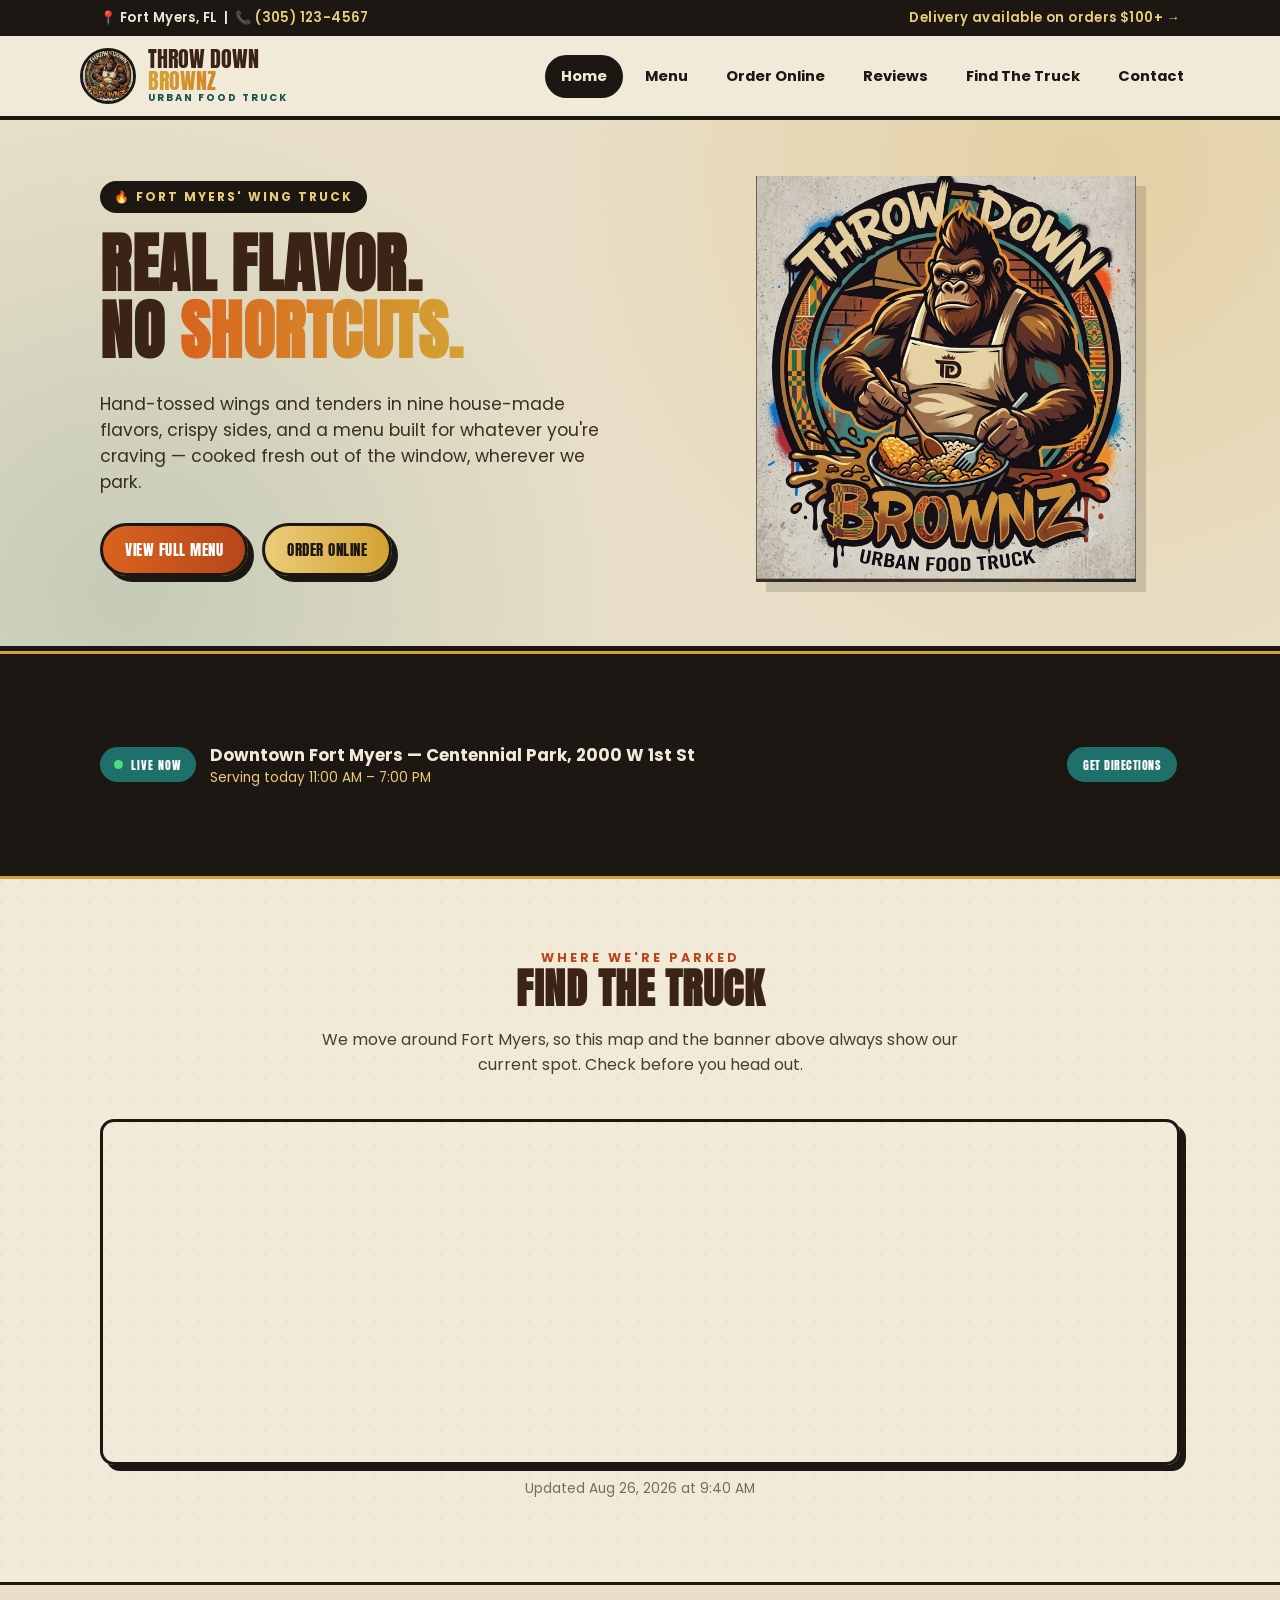
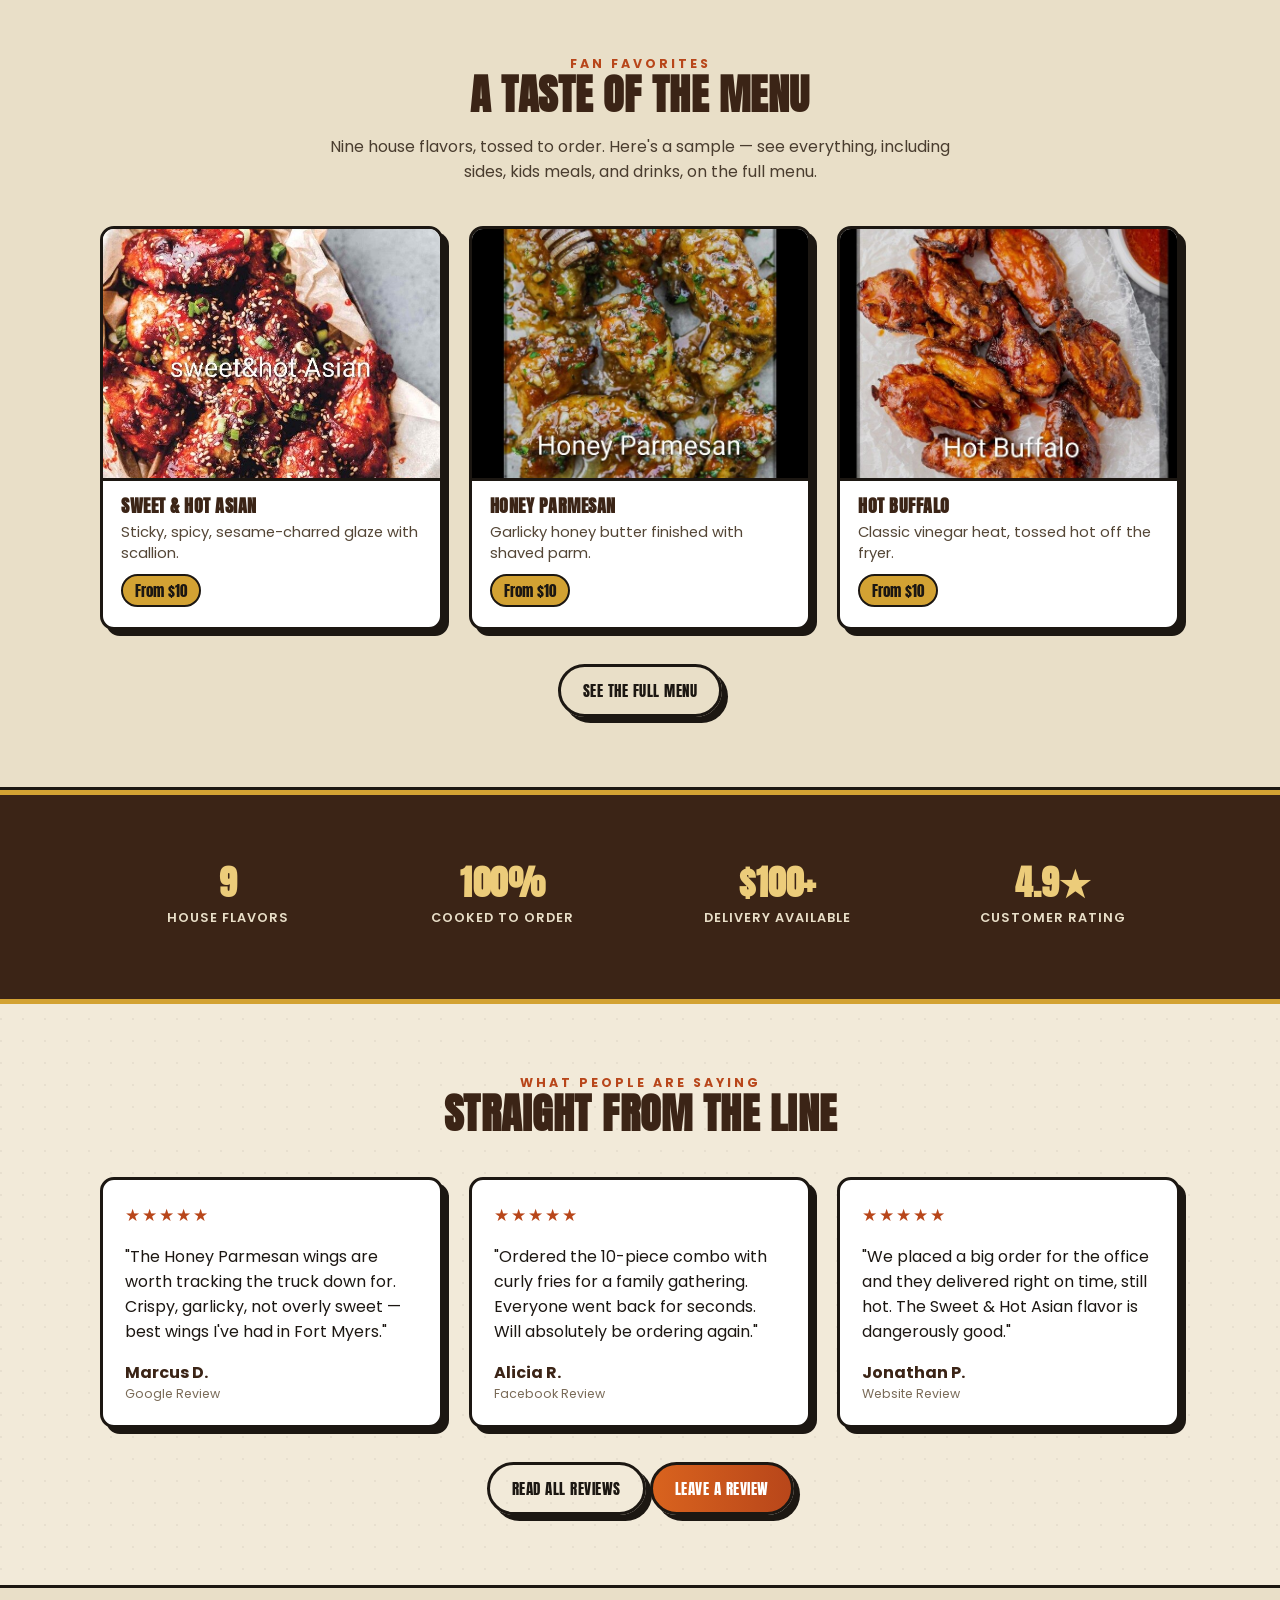
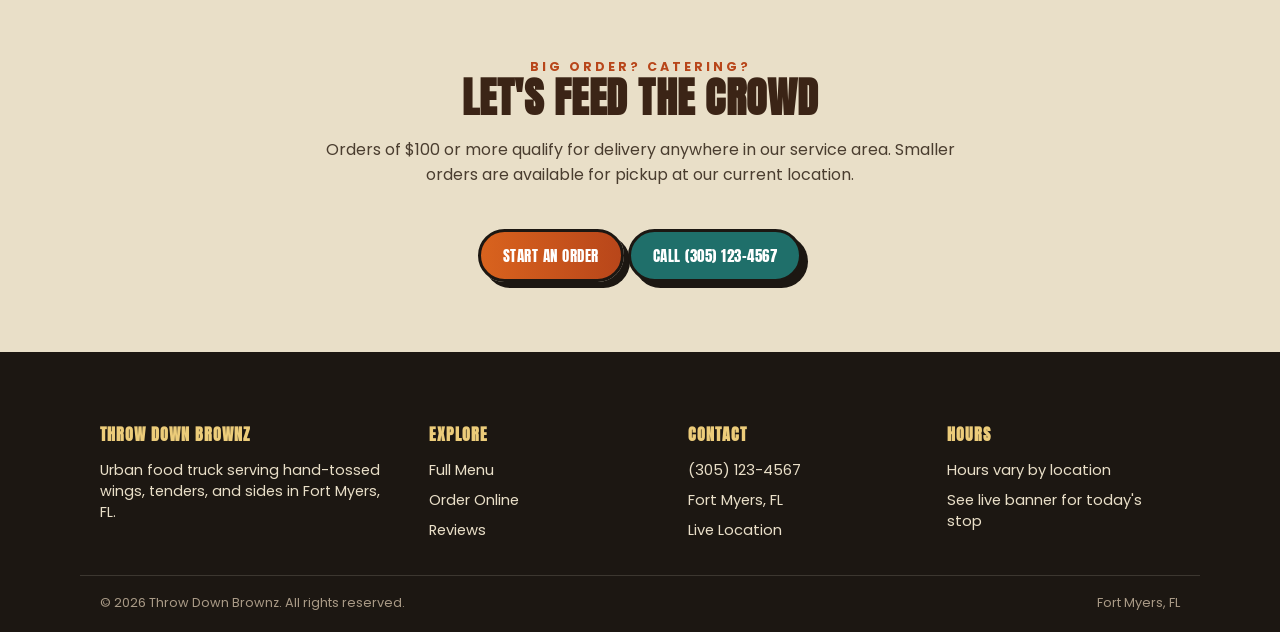
==== index.html @ 57ffd220 "Add files via upload" ====
<!DOCTYPE html>
<html lang="en">
<head>
<meta charset="UTF-8">
<meta name="viewport" content="width=device-width, initial-scale=1.0">
<title>Throw Down Brownz | Urban Food Truck — Fort Myers, FL</title>
<meta name="description" content="Throw Down Brownz is an urban food truck serving up wings, tenders, and sides in Fort Myers, FL. Check our live location, browse the menu, and place an order.">
<link rel="icon" href="logo.png">
<link rel="stylesheet" href="styles.css">
</head>
<body>

<div class="topbar">
  <div class="container">
    <span>📍 Fort Myers, FL &nbsp;|&nbsp; 📞 <a href="tel:3051234567">(305) 123-4567</a></span>
    <span><a href="order.html">Delivery available on orders $100+ →</a></span>
  </div>
</div>

<header class="site">
  <div class="container nav-wrap">
    <a href="index.html" class="brand">
      <img src="logo.png" alt="Throw Down Brownz logo">
      <div class="brand-text">
        <div class="t1">THROW DOWN</div>
        <div class="t2">BROWNZ</div>
        <div class="tagline">Urban Food Truck</div>
      </div>
    </a>
    <button class="nav-toggle" aria-label="Toggle menu">☰</button>
    <nav class="main-nav">
      <ul>
        <li><a href="index.html" class="active">Home</a></li>
        <li><a href="menu.html">Menu</a></li>
        <li><a href="order.html">Order Online</a></li>
        <li><a href="reviews.html">Reviews</a></li>
        <li><a href="index.html#location">Find The Truck</a></li>
        <li><a href="index.html#contact">Contact</a></li>
      </ul>
    </nav>
  </div>
</header>

<section class="hero">
  <div class="container hero-grid">
    <div>
      <span class="eyebrow">🔥 Fort Myers' Wing Truck</span>
      <h1>Real flavor.<br>No <span class="accent">shortcuts.</span></h1>
      <p class="lead">Hand-tossed wings and tenders in nine house-made flavors, crispy sides, and a menu built for whatever you're craving — cooked fresh out of the window, wherever we park.</p>
      <div class="hero-actions">
        <a href="menu.html" class="btn btn-primary">View Full Menu</a>
        <a href="order.html" class="btn btn-gold">Order Online</a>
      </div>
    </div>
    <div class="hero-art">
      <img src="logo.png" alt="Throw Down Brownz gorilla chef logo">
    </div>
  </div>
</section>

<section class="locate-bar" id="location">
  <div class="container">
    <div class="locate-left">
      <span class="locate-badge"><span class="dot"></span><span data-location-status>LIVE NOW</span></span>
      <div>
        <div id="current-location-text" data-location-address>Loading location…</div>
        <div id="current-hours-text" data-location-hours></div>
      </div>
    </div>
    <a class="btn btn-teal btn-sm" id="directions-link" href="#" target="_blank" rel="noopener">Get Directions</a>
  </div>
</section>

<section>
  <div class="container">
    <div class="section-head">
      <div class="kicker">Where We're Parked</div>
      <h2>Find the truck</h2>
      <p>We move around Fort Myers, so this map and the banner above always show our current spot. Check before you head out.</p>
    </div>
    <div class="map-frame">
      <iframe data-location-map loading="lazy" referrerpolicy="no-referrer-when-downgrade"></iframe>
    </div>
    <p class="center" style="margin-top:14px; color:#7a6b58; font-size:0.85rem;" data-location-updated></p>
  </div>
</section>

<section class="alt-bg">
  <div class="container">
    <div class="section-head">
      <div class="kicker">Fan Favorites</div>
      <h2>A taste of the menu</h2>
      <p>Nine house flavors, tossed to order. Here's a sample — see everything, including sides, kids meals, and drinks, on the full menu.</p>
    </div>
    <div class="grid cols-3">
      <div class="card">
        <div class="card-img"><img src="sweet-hot-asian.jpg" alt="Sweet and hot Asian glazed wings"></div>
        <div class="card-body">
          <h3>Sweet &amp; Hot Asian</h3>
          <p>Sticky, spicy, sesame-charred glaze with scallion.</p>
          <span class="price-tag">From $10</span>
        </div>
      </div>
      <div class="card">
        <div class="card-img"><img src="honey-parmesan.jpg" alt="Honey parmesan wings"></div>
        <div class="card-body">
          <h3>Honey Parmesan</h3>
          <p>Garlicky honey butter finished with shaved parm.</p>
          <span class="price-tag">From $10</span>
        </div>
      </div>
      <div class="card">
        <div class="card-img"><img src="hot-buffalo.jpg" alt="Hot buffalo wings"></div>
        <div class="card-body">
          <h3>Hot Buffalo</h3>
          <p>Classic vinegar heat, tossed hot off the fryer.</p>
          <span class="price-tag">From $10</span>
        </div>
      </div>
    </div>
    <div class="center" style="margin-top:34px;">
      <a href="menu.html" class="btn btn-outline">See The Full Menu</a>
    </div>
  </div>
</section>

<section class="stats-band">
  <div class="container stats">
    <div class="stat"><h3>9</h3><span>House Flavors</span></div>
    <div class="stat"><h3>100%</h3><span>Cooked To Order</span></div>
    <div class="stat"><h3>$100+</h3><span>Delivery Available</span></div>
    <div class="stat"><h3>4.9★</h3><span>Customer Rating</span></div>
  </div>
</section>

<section>
  <div class="container">
    <div class="section-head">
      <div class="kicker">What People Are Saying</div>
      <h2>Straight from the line</h2>
    </div>
    <div class="grid cols-3">
      <div class="review-card">
        <div class="stars">★★★★★</div>
        <p>"The Honey Parmesan wings are worth tracking the truck down for. Crispy, garlicky, not overly sweet — best wings I've had in Fort Myers."</p>
        <div class="review-name">Marcus D.</div>
        <div class="review-meta">Google Review</div>
      </div>
      <div class="review-card">
        <div class="stars">★★★★★</div>
        <p>"Ordered the 10-piece combo with curly fries for a family gathering. Everyone went back for seconds. Will absolutely be ordering again."</p>
        <div class="review-name">Alicia R.</div>
        <div class="review-meta">Facebook Review</div>
      </div>
      <div class="review-card">
        <div class="stars">★★★★★</div>
        <p>"We placed a big order for the office and they delivered right on time, still hot. The Sweet &amp; Hot Asian flavor is dangerously good."</p>
        <div class="review-name">Jonathan P.</div>
        <div class="review-meta">Website Review</div>
      </div>
    </div>
    <div class="center" style="margin-top:34px;">
      <a href="reviews.html" class="btn btn-outline">Read All Reviews</a>
      <a href="reviews.html#leave-review" class="btn btn-primary">Leave A Review</a>
    </div>
  </div>
</section>

<section class="alt-bg" id="contact">
  <div class="container">
    <div class="section-head">
      <div class="kicker">Big Order? Catering?</div>
      <h2>Let's feed the crowd</h2>
      <p>Orders of $100 or more qualify for delivery anywhere in our service area. Smaller orders are available for pickup at our current location.</p>
    </div>
    <div class="center">
      <a href="order.html" class="btn btn-primary">Start An Order</a>
      <a href="tel:3051234567" class="btn btn-teal">Call (305) 123-4567</a>
    </div>
  </div>
</section>

<footer id="footer">
  <div class="container grid">
    <div>
      <h4>Throw Down Brownz</h4>
      <p style="font-size:0.9rem; max-width:280px;">Urban food truck serving hand-tossed wings, tenders, and sides in Fort Myers, FL.</p>
    </div>
    <div>
      <h4>Explore</h4>
      <ul>
        <li><a href="menu.html">Full Menu</a></li>
        <li><a href="order.html">Order Online</a></li>
        <li><a href="reviews.html">Reviews</a></li>
      </ul>
    </div>
    <div>
      <h4>Contact</h4>
      <ul>
        <li><a href="tel:3051234567">(305) 123-4567</a></li>
        <li>Fort Myers, FL</li>
        <li><a href="index.html#location">Live Location</a></li>
      </ul>
    </div>
    <div>
      <h4>Hours</h4>
      <ul>
        <li>Hours vary by location</li>
        <li>See live banner for today's stop</li>
      </ul>
    </div>
  </div>
  <div class="container footer-bottom">
    <span>© <span data-year></span> Throw Down Brownz. All rights reserved.</span>
    <span>Fort Myers, FL</span>
  </div>
</footer>

<script src="script.js"></script>
<script>
  document.addEventListener("DOMContentLoaded", () => {
    const link = document.getElementById("directions-link");
    if(link){
      link.href = "https://www.google.com/maps/search/?api=1&query=" + encodeURIComponent(CURRENT_LOCATION.mapQuery);
    }
  });
</script>
</body>
</html>
---- styles.css ----
/* ============================================
   THROW DOWN BROWNZ — Urban Food Truck
   Design tokens pulled from the truck's logo:
   - Kraft-paper cream background
   - Charcoal ink outlines
   - Gorilla-brown + gold gradient headlines
   - Kente-inspired teal / burnt-orange accents
   ============================================ */

@import url('https://fonts.googleapis.com/css2?family=Anton&family=Bangers&family=Poppins:ital,wght@0,400;0,500;0,600;0,700;0,800;1,400&display=swap');

:root{
  --ink: #1c1712;
  --cream: #f2ead9;
  --cream-2: #e9dfc8;
  --brown-deep: #3b2416;
  --brown: #6b4326;
  --gold: #d3a233;
  --gold-light: #eccc7a;
  --orange: #d9631e;
  --orange-deep: #b8461a;
  --teal: #1f6f6a;
  --teal-deep: #164f4c;
  --cream-rgb: 242,234,217;
  --radius: 14px;
  --shadow-hard: 6px 6px 0 var(--ink);
  --shadow-soft: 0 10px 30px rgba(28,23,18,0.18);
}

*{ box-sizing: border-box; }
html{ scroll-behavior: smooth; }

body{
  margin:0;
  background: var(--cream);
  background-image:
    radial-gradient(circle at 1px 1px, rgba(28,23,18,0.05) 1px, transparent 1px);
  background-size: 22px 22px;
  color: var(--ink);
  font-family: 'Poppins', sans-serif;
  -webkit-font-smoothing: antialiased;
}

img{ max-width:100%; display:block; }

h1,h2,h3,.display{
  font-family: 'Anton', 'Bangers', sans-serif;
  letter-spacing: 0.5px;
  text-transform: uppercase;
  line-height: 1.05;
  margin: 0 0 0.4em;
}

a{ color: inherit; text-decoration:none; }

.container{
  width: 100%;
  max-width: 1120px;
  margin: 0 auto;
  padding: 0 20px;
}

/* ---------- Spray-paint headline accent ---------- */
.spray-underline{
  display:inline-block;
  position:relative;
}
.spray-underline::after{
  content:"";
  position:absolute;
  left:-4%; right:-4%; bottom:-10px;
  height:12px;
  background: linear-gradient(90deg, var(--orange), var(--gold));
  clip-path: polygon(0% 40%, 8% 0%, 22% 60%, 36% 10%, 50% 55%, 64% 5%, 78% 65%, 92% 15%, 100% 50%, 100% 100%, 0% 100%);
  opacity:0.9;
}

/* ---------- Top announcement bar ---------- */
.topbar{
  background: var(--ink);
  color: var(--cream);
  font-size: 0.82rem;
  font-weight: 600;
  letter-spacing: 0.4px;
}
.topbar .container{
  display:flex;
  align-items:center;
  justify-content:space-between;
  gap: 12px;
  padding-top:8px;
  padding-bottom:8px;
  flex-wrap: wrap;
}
.topbar a{ color: var(--gold-light); }
.topbar .pulse-dot{
  width:8px; height:8px; border-radius:50%;
  background:#4ade80;
  display:inline-block;
  margin-right:6px;
  box-shadow:0 0 0 rgba(74,222,128,0.6);
  animation: pulse 1.8s infinite;
}
@keyframes pulse{
  0%{ box-shadow:0 0 0 0 rgba(74,222,128,0.55); }
  70%{ box-shadow:0 0 0 8px rgba(74,222,128,0); }
  100%{ box-shadow:0 0 0 0 rgba(74,222,128,0); }
}

/* ---------- Header / nav ---------- */
header.site{
  background: var(--cream);
  border-bottom: 4px solid var(--ink);
  position: sticky;
  top:0;
  z-index: 50;
}
.nav-wrap{
  display:flex;
  align-items:center;
  justify-content:space-between;
  padding: 12px 0;
  gap: 16px;
}
.brand{
  display:flex;
  align-items:center;
  gap:12px;
  font-family:'Anton',sans-serif;
}
.brand img{
  height:56px; width:56px;
  border-radius:50%;
  border:3px solid var(--ink);
  object-fit:cover;
  background:#fff;
}
.brand .brand-text{
  line-height:1;
}
.brand .brand-text .t1{
  font-size:1.35rem;
  color: var(--brown-deep);
}
.brand .brand-text .t2{
  font-size:1.35rem;
  background: linear-gradient(90deg, var(--gold), var(--orange));
  -webkit-background-clip:text;
  background-clip:text;
  color:transparent;
}
.brand .brand-text .tagline{
  font-family:'Poppins',sans-serif;
  font-size:0.62rem;
  letter-spacing:2px;
  color: var(--teal-deep);
  font-weight:700;
  text-transform:uppercase;
}

nav.main-nav ul{
  list-style:none;
  display:flex;
  gap:6px;
  margin:0; padding:0;
  flex-wrap:wrap;
}
nav.main-nav a{
  display:block;
  padding: 9px 14px;
  font-weight:700;
  font-size:0.92rem;
  border-radius: 999px;
  border: 2px solid transparent;
}
nav.main-nav a:hover, nav.main-nav a.active{
  border-color: var(--ink);
  background: var(--ink);
  color: var(--cream);
}
.nav-toggle{ display:none; }

.btn{
  display:inline-flex;
  align-items:center;
  justify-content:center;
  gap:8px;
  font-family:'Anton',sans-serif;
  letter-spacing:0.5px;
  text-transform:uppercase;
  font-size:0.95rem;
  padding: 12px 22px;
  border-radius: 999px;
  border: 3px solid var(--ink);
  cursor:pointer;
  transition: transform .15s ease, box-shadow .15s ease;
  box-shadow: var(--shadow-hard);
}
.btn:hover{ transform: translate(-2px,-2px); }
.btn:active{ transform: translate(0,0); box-shadow:2px 2px 0 var(--ink); }
.btn-primary{ background: linear-gradient(90deg, var(--orange), var(--orange-deep)); color:#fff; }
.btn-gold{ background: linear-gradient(90deg, var(--gold-light), var(--gold)); color: var(--ink); }
.btn-teal{ background: var(--teal); color:#fff; }
.btn-outline{ background: transparent; color: var(--ink); }
.btn-block{ width:100%; }
.btn-sm{ padding:8px 16px; font-size:0.78rem; }

/* ---------- Hero ---------- */
.hero{
  position:relative;
  overflow:hidden;
  padding: 56px 0 64px;
  background:
    radial-gradient(circle at 85% 10%, rgba(211,162,51,0.25), transparent 45%),
    radial-gradient(circle at 10% 90%, rgba(31,111,106,0.18), transparent 40%),
    var(--cream-2);
  border-bottom: 5px solid var(--ink);
}
.hero-grid{
  display:grid;
  grid-template-columns: 1.1fr 0.9fr;
  gap: 40px;
  align-items:center;
}
.eyebrow{
  display:inline-flex;
  align-items:center;
  gap:8px;
  background: var(--ink);
  color: var(--gold-light);
  font-weight:700;
  font-size:0.75rem;
  letter-spacing:2px;
  text-transform:uppercase;
  padding:7px 14px;
  border-radius:999px;
  margin-bottom:18px;
}
.hero h1{
  font-size: clamp(2.4rem, 5.5vw, 4rem);
  color: var(--brown-deep);
}
.hero h1 .accent{
  background: linear-gradient(90deg, var(--orange), var(--gold));
  -webkit-background-clip:text;
  background-clip:text;
  color:transparent;
}
.hero p.lead{
  font-size:1.08rem;
  color:#3a2f24;
  max-width:520px;
  margin: 18px 0 28px;
}
.hero-actions{ display:flex; gap:14px; flex-wrap:wrap; }
.hero-art{
  position:relative;
  display:flex;
  justify-content:center;
}
.hero-art img{
  max-width: 380px;
  filter: drop-shadow(10px 10px 0 rgba(28,23,18,0.15));
}

/* ---------- Location banner ---------- */
.locate-bar{
  background: var(--ink);
  color: var(--cream);
  border-top: 3px solid var(--gold);
  border-bottom: 3px solid var(--gold);
}
.locate-bar .container{
  padding: 18px 20px;
  display:flex;
  align-items:center;
  gap:18px;
  flex-wrap:wrap;
  justify-content:space-between;
}
.locate-left{ display:flex; align-items:center; gap:14px; flex-wrap:wrap; }
.locate-badge{
  background: var(--teal);
  color:#fff;
  font-family:'Anton',sans-serif;
  font-size:0.78rem;
  letter-spacing:1px;
  padding:8px 14px;
  border-radius:999px;
  white-space:nowrap;
  display:flex; align-items:center; gap:8px;
}
.locate-badge .dot{
  width:9px;height:9px;border-radius:50%;
  background:#4ade80;
  box-shadow:0 0 0 rgba(74,222,128,0.6);
  animation: pulse 1.8s infinite;
}
#current-location-text{
  font-weight:700;
  font-size:1.05rem;
}
#current-hours-text{
  font-size:0.85rem;
  color: var(--gold-light);
}

/* ---------- Section base ---------- */
section{ padding: 70px 0; }
.section-head{
  text-align:center;
  max-width:640px;
  margin: 0 auto 42px;
}
.section-head .kicker{
  font-weight:700;
  font-size:0.78rem;
  letter-spacing:3px;
  text-transform:uppercase;
  color: var(--orange-deep);
}
.section-head h2{
  font-size: clamp(1.8rem, 4vw, 2.6rem);
  color: var(--brown-deep);
}
.section-head p{ color:#4a3d2f; }

.alt-bg{
  background: var(--cream-2);
  border-top:3px solid var(--ink);
  border-bottom:3px solid var(--ink);
}

/* ---------- Cards ---------- */
.grid{
  display:grid;
  gap: 26px;
}
.cols-3{ grid-template-columns: repeat(3, 1fr); }
.cols-2{ grid-template-columns: repeat(2, 1fr); }

.card{
  background:#fff;
  border: 3px solid var(--ink);
  border-radius: var(--radius);
  overflow:hidden;
  box-shadow: var(--shadow-hard);
  transition: transform .15s ease;
}
.card:hover{ transform: translateY(-4px); }
.card .card-img{
  aspect-ratio: 4/3;
  overflow:hidden;
  border-bottom:3px solid var(--ink);
  background:#eee;
}
.card .card-img img{ width:100%; height:100%; object-fit:cover; }
.card .card-body{ padding: 16px 18px 20px; }
.card h3{ font-size:1.1rem; color:var(--brown-deep); margin-bottom:6px; }
.card p{ color:#544636; font-size:0.92rem; margin:0 0 10px; }
.price-tag{
  display:inline-block;
  font-family:'Anton',sans-serif;
  background: var(--gold);
  border:2px solid var(--ink);
  padding:3px 12px;
  border-radius:999px;
  font-size:0.95rem;
}

/* ---------- Stats strip ---------- */
.stats{
  display:grid;
  grid-template-columns:repeat(4,1fr);
  gap:20px;
  text-align:center;
}
.stats .stat h3{
  font-size:2.2rem;
  color: var(--gold-light);
  margin-bottom:2px;
}
.stats .stat span{
  font-size:0.8rem;
  letter-spacing:1px;
  text-transform:uppercase;
  color: var(--cream-2);
  font-weight:600;
}
.stats-band{
  background: var(--brown-deep);
  color:#fff;
  border-top:5px solid var(--gold);
  border-bottom:5px solid var(--gold);
}

/* ---------- Reviews ---------- */
.review-card{
  background:#fff;
  border:3px solid var(--ink);
  border-radius: var(--radius);
  padding:22px;
  box-shadow: var(--shadow-hard);
}
.stars{ color:var(--orange-deep); letter-spacing:2px; font-size:1.05rem; margin-bottom:8px; }
.review-name{ font-weight:700; margin-top:12px; color:var(--brown-deep); }
.review-meta{ font-size:0.78rem; color:#7a6b58; }

/* ---------- Footer ---------- */
footer{
  background: var(--ink);
  color: var(--cream-2);
  padding: 46px 0 20px;
}
footer h4{
  font-family:'Anton',sans-serif;
  color: var(--gold-light);
  letter-spacing:1px;
  margin-bottom:14px;
  text-transform:uppercase;
  font-size:1rem;
}
footer .grid{ grid-template-columns: 1.3fr 1fr 1fr 1fr; }
footer a{ color: var(--cream-2); }
footer a:hover{ color: var(--gold-light); }
footer ul{ list-style:none; padding:0; margin:0; display:flex; flex-direction:column; gap:9px; font-size:0.92rem; }
.footer-bottom{
  border-top:1px solid rgba(242,234,217,0.15);
  margin-top:34px;
  padding-top:18px;
  display:flex;
  justify-content:space-between;
  flex-wrap:wrap;
  gap:10px;
  font-size:0.8rem;
  color:#a99a86;
}

/* ---------- Forms ---------- */
.form-card{
  background:#fff;
  border:3px solid var(--ink);
  border-radius: var(--radius);
  box-shadow: var(--shadow-hard);
  padding: 30px;
}
label{ display:block; font-weight:700; font-size:0.85rem; margin-bottom:6px; color:var(--brown-deep); }
input, select, textarea{
  width:100%;
  padding:11px 13px;
  border:2px solid var(--ink);
  border-radius:8px;
  font-family:'Poppins',sans-serif;
  font-size:0.95rem;
  margin-bottom:18px;
  background:#fdfaf3;
}
input:focus, select:focus, textarea:focus{
  outline:3px solid var(--gold);
  outline-offset:1px;
}
fieldset{ border:2px dashed var(--brown); border-radius:10px; padding:16px; margin-bottom:18px; }
legend{ font-family:'Anton',sans-serif; padding:0 8px; color:var(--brown-deep); }
.field-row{ display:grid; grid-template-columns:1fr 1fr; gap:16px; }
.checkbox-row{ display:flex; align-items:flex-start; gap:10px; margin-bottom:16px; }
.checkbox-row input{ width:auto; margin:4px 0 0; }
.helper{ font-size:0.8rem; color:#7a6b58; margin-top:-12px; margin-bottom:16px; }
.note-box{
  background: var(--cream-2);
  border:2px solid var(--ink);
  border-radius:10px;
  padding:14px 18px;
  font-size:0.88rem;
  margin-bottom:22px;
}

/* ---------- Menu page specific ---------- */
.menu-jump{
  display:flex;
  flex-wrap:wrap;
  gap:10px;
  justify-content:center;
  margin-bottom:44px;
}
.menu-jump a{
  border:2px solid var(--ink);
  padding:8px 16px;
  border-radius:999px;
  font-weight:700;
  font-size:0.85rem;
}
.menu-jump a:hover{ background:var(--ink); color:var(--cream); }
.menu-category{ margin-bottom:64px; scroll-margin-top:120px; }
.menu-category h2{
  color:var(--brown-deep);
  font-size:1.9rem;
  border-bottom:4px solid var(--gold);
  display:inline-block;
  padding-bottom:6px;
  margin-bottom:8px;
}
.menu-category .cat-desc{ color:#5a4c3c; margin-bottom:26px; max-width:640px; }
.flavor-tags{ display:flex; flex-wrap:wrap; gap:8px; margin-top:10px; }
.flavor-tags span{
  background:var(--cream-2);
  border:1.5px solid var(--ink);
  font-size:0.78rem;
  padding:4px 10px;
  border-radius:999px;
}
.combo-table{ width:100%; border-collapse:collapse; margin-top:10px; }
.combo-table th, .combo-table td{
  border:2px solid var(--ink);
  padding:12px 14px;
  text-align:left;
  font-size:0.95rem;
}
.combo-table th{ background:var(--brown-deep); color:#fff; font-family:'Anton',sans-serif; letter-spacing:0.5px; }
.combo-table tr:nth-child(even){ background: var(--cream-2); }

/* ---------- Map embed ---------- */
.map-frame{
  border:3px solid var(--ink);
  border-radius: var(--radius);
  overflow:hidden;
  box-shadow: var(--shadow-hard);
}
.map-frame iframe{ width:100%; height:340px; border:0; display:block; }

/* ---------- Order summary box ---------- */
.order-total{
  background: var(--teal);
  color:#fff;
  border:3px solid var(--ink);
  border-radius: var(--radius);
  padding:20px;
  text-align:center;
  margin-bottom:22px;
}
.order-total .amt{ font-family:'Anton',sans-serif; font-size:2rem; }

/* ---------- Utility ---------- */
.center{ text-align:center; }
.mt-0{ margin-top:0; }
.badge-flag{
  display:inline-block;
  background:var(--orange);
  color:#fff;
  font-size:0.7rem;
  font-weight:700;
  padding:3px 9px;
  border-radius:6px;
  margin-left:8px;
  vertical-align:middle;
}

/* ---------- Responsive ---------- */
@media (max-width: 880px){
  .hero-grid{ grid-template-columns:1fr; }
  .hero-art{ order:-1; }
  .hero-art img{ max-width:260px; }
  .cols-3{ grid-template-columns:1fr 1fr; }
  footer .grid{ grid-template-columns:1fr 1fr; }
  .stats{ grid-template-columns:1fr 1fr; }
  .field-row{ grid-template-columns:1fr; }
}

@media (max-width: 680px){
  nav.main-nav{
    position:fixed; inset:70px 0 0 0;
    background:var(--cream);
    display:none;
    padding:20px;
    overflow-y:auto;
    z-index:40;
  }
  nav.main-nav.open{ display:block; }
  nav.main-nav ul{ flex-direction:column; }
  nav.main-nav a{ font-size:1.1rem; padding:14px; }
  .nav-toggle{
    display:flex;
    align-items:center;
    justify-content:center;
    width:44px; height:44px;
    border:2px solid var(--ink);
    border-radius:10px;
    background:var(--cream);
    font-size:1.3rem;
    cursor:pointer;
  }
  .cols-3, .cols-2{ grid-template-columns:1fr; }
  .hero{ padding:40px 0 48px; }
  section{ padding:50px 0; }
}

@media (prefers-reduced-motion: reduce){
  .pulse-dot, .locate-badge .dot{ animation:none; }
  html{ scroll-behavior:auto; }
}
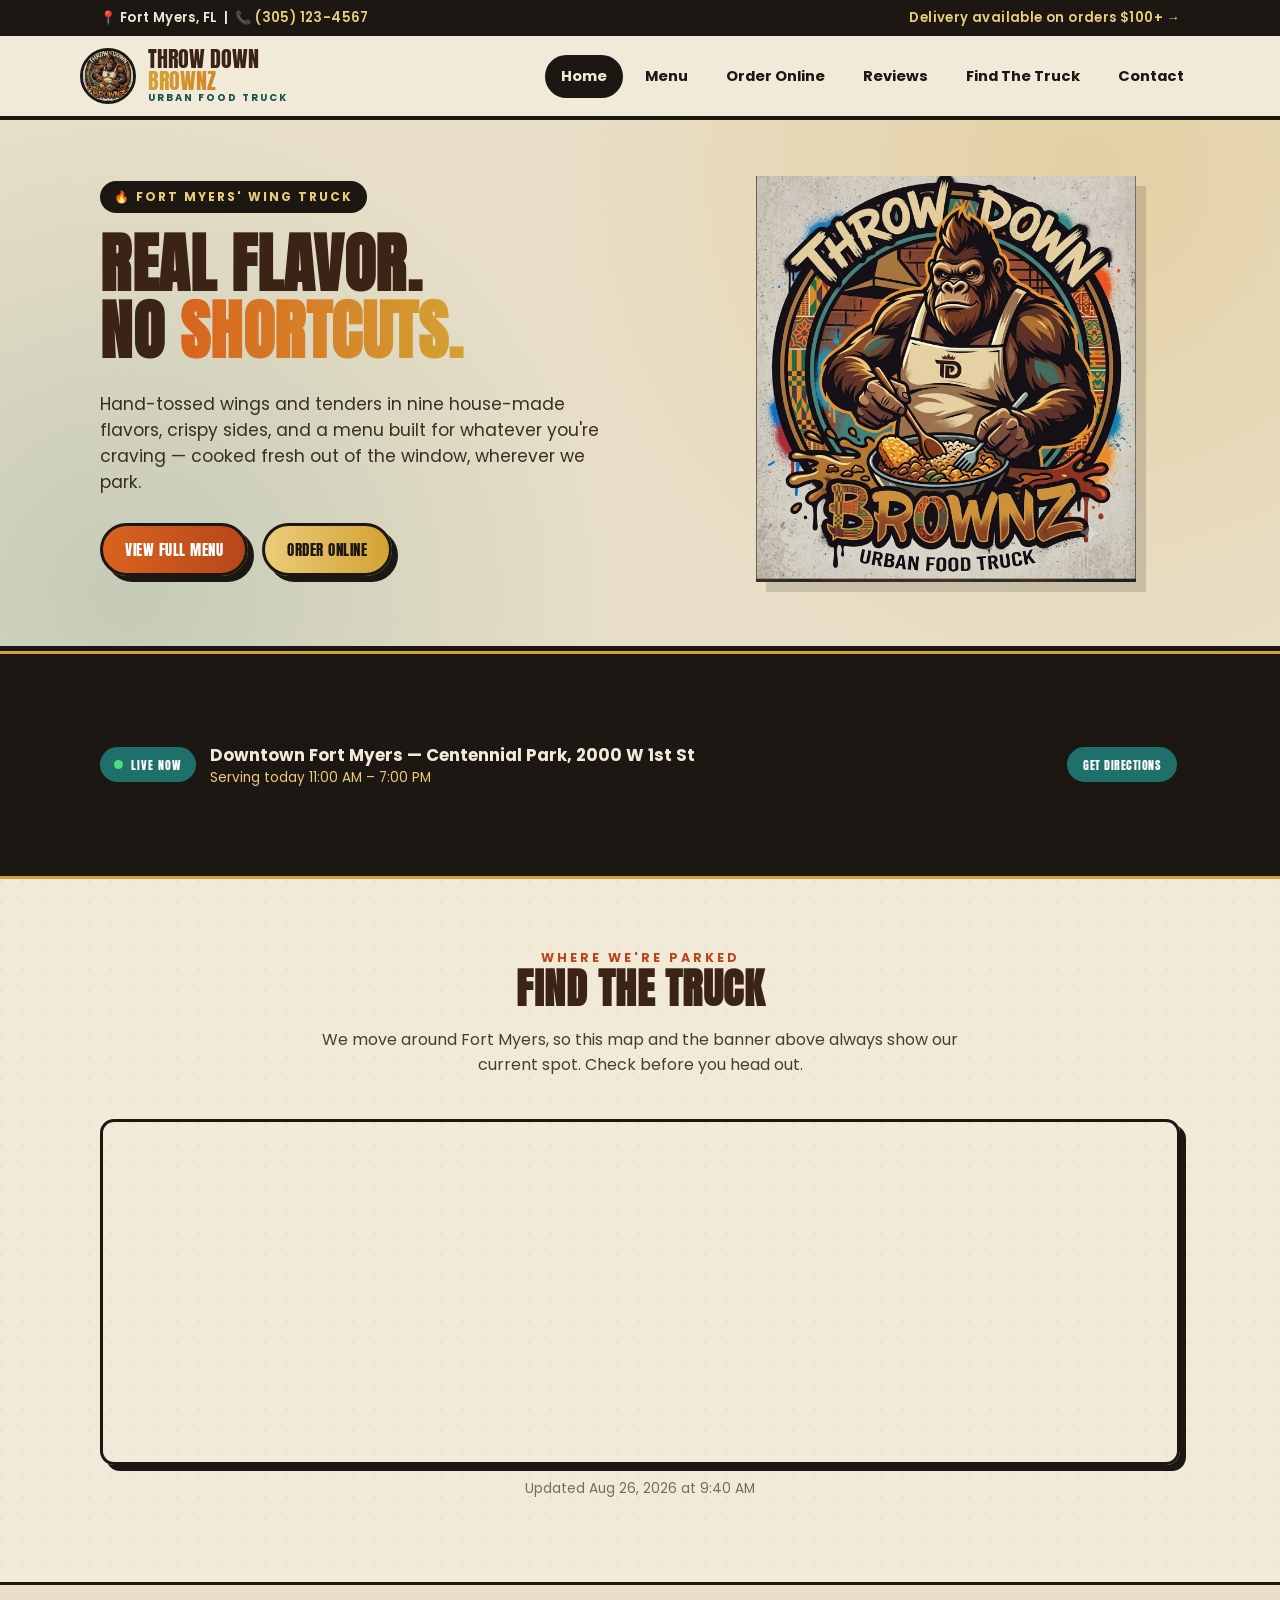
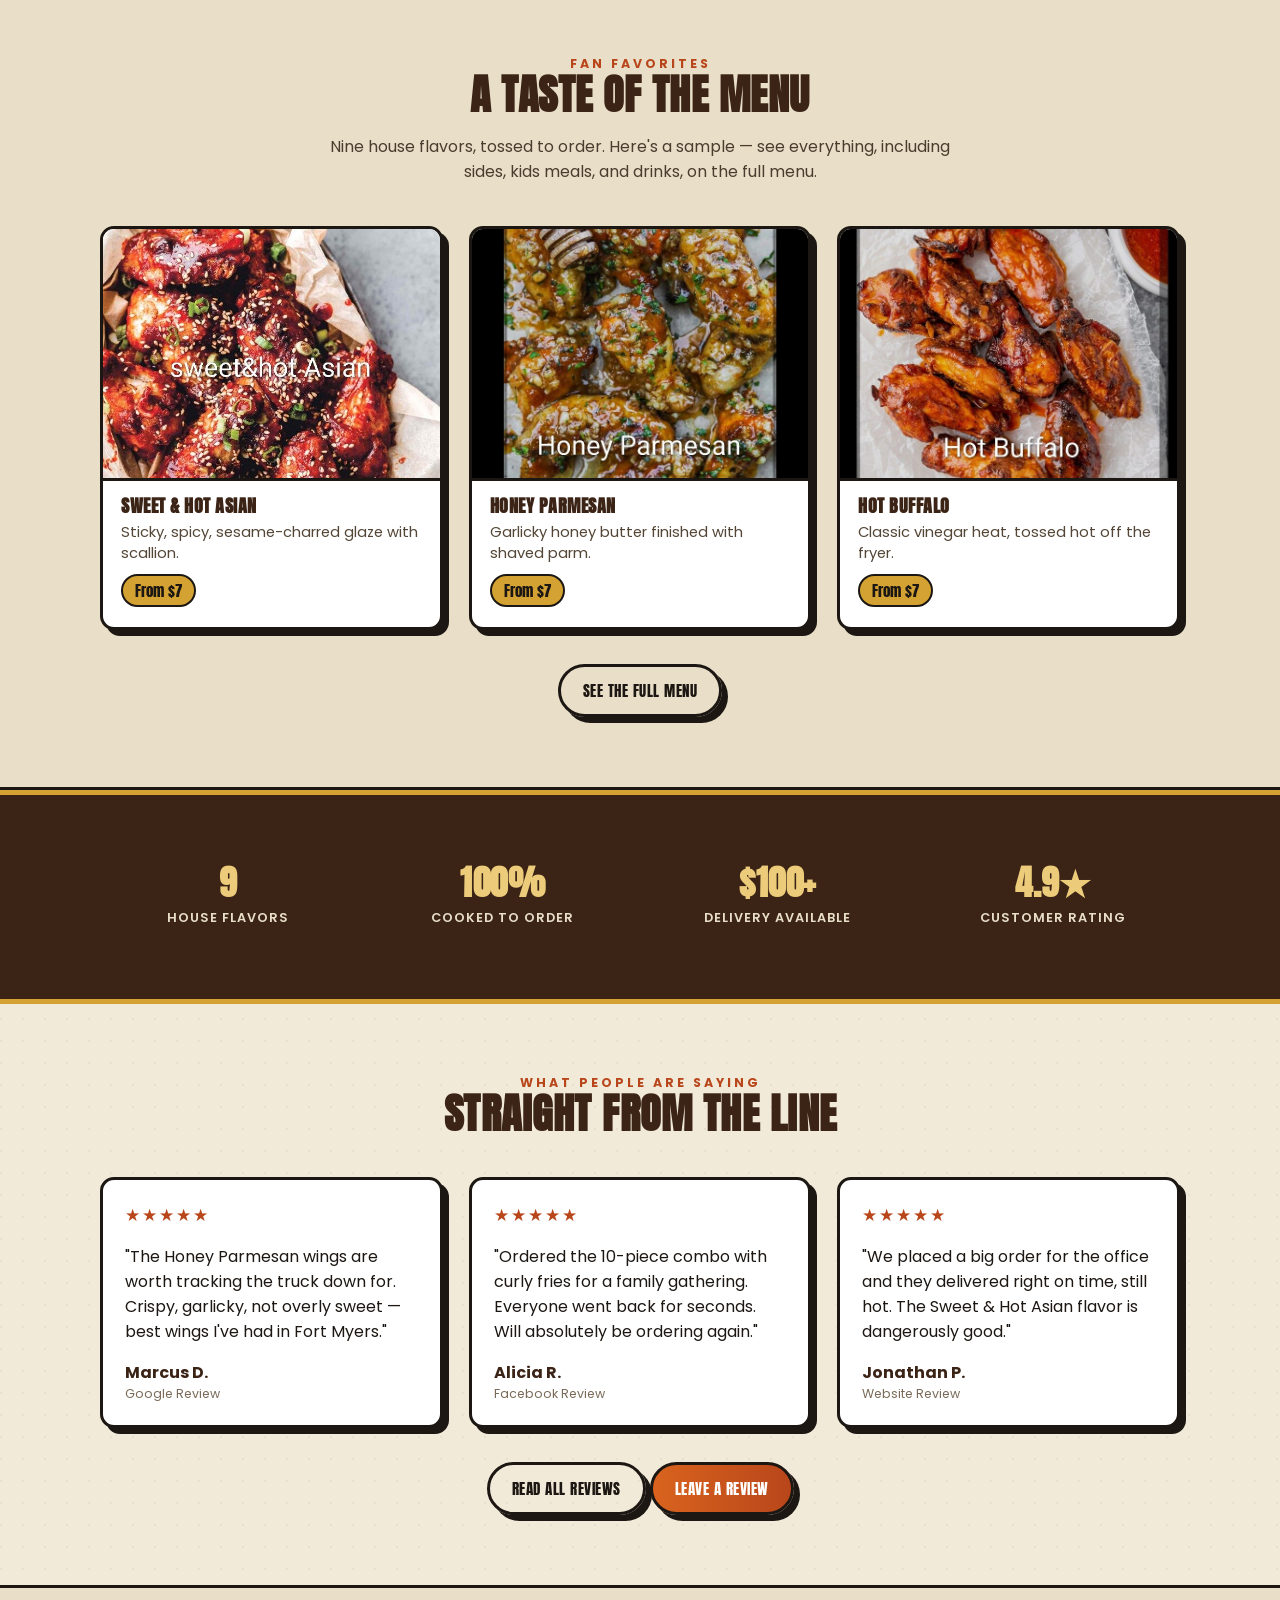
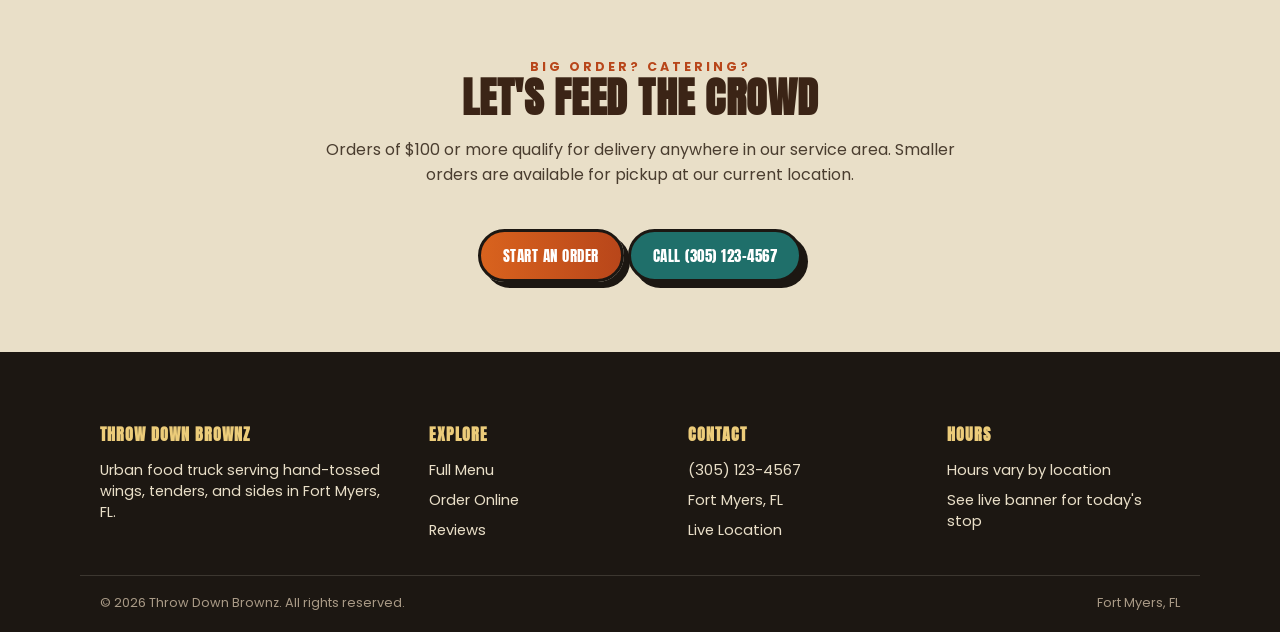
==== commit 533e91f7: "Update 5-piece combo price to" ====
--- a/index.html
+++ b/index.html
@@ -98,7 +98,7 @@
         <div class="card-body">
           <h3>Sweet &amp; Hot Asian</h3>
           <p>Sticky, spicy, sesame-charred glaze with scallion.</p>
-          <span class="price-tag">From $10</span>
+          <span class="price-tag">From $7</span>
         </div>
       </div>
       <div class="card">
@@ -106,7 +106,7 @@
         <div class="card-body">
           <h3>Honey Parmesan</h3>
           <p>Garlicky honey butter finished with shaved parm.</p>
-          <span class="price-tag">From $10</span>
+          <span class="price-tag">From $7</span>
         </div>
       </div>
       <div class="card">
@@ -114,7 +114,7 @@
         <div class="card-body">
           <h3>Hot Buffalo</h3>
           <p>Classic vinegar heat, tossed hot off the fryer.</p>
-          <span class="price-tag">From $10</span>
+          <span class="price-tag">From $7</span>
         </div>
       </div>
     </div>
